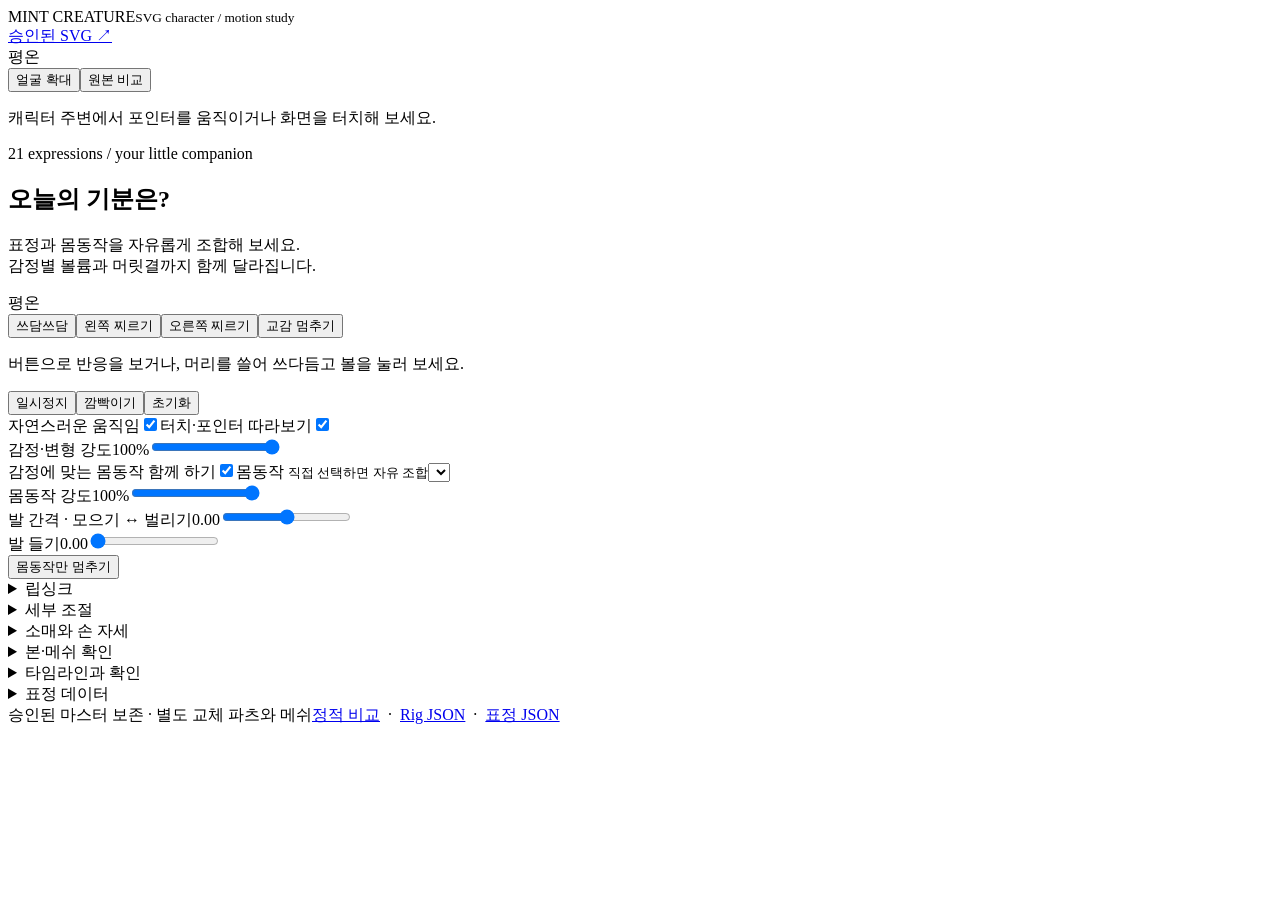
==== src/preview.template.html @ 2be886bd "Add files via upload" ====
<!doctype html>
<html lang="ko"><head><meta charset="utf-8"><meta name="viewport" content="width=device-width,initial-scale=1,viewport-fit=cover"><meta name="theme-color" content="#f5f6f1"><title>Mint · 표정과 움직임</title><style>__CSS__</style></head>
<body><header><div class="brand">MINT CREATURE<small>SVG character / motion study</small></div><a class="top-link" href="character.master.svg" download>승인된 SVG ↗</a></header>
<main class="workspace"><section class="stage-wrap" aria-label="캐릭터 미리보기"><div class="stage" id="stage"><div class="stage-top"><span class="live-dot"></span><span id="stage-state">평온</span></div><div class="character-host" id="character-host"></div><img class="master-compare" id="master-compare" src="character.master.svg" alt="승인된 원본 SVG 비교" hidden><div class="stage-actions"><button id="zoom-face" aria-pressed="false">얼굴 확대</button><button id="compare-neutral" aria-pressed="false">원본 비교</button></div></div><p class="stage-caption">캐릭터 주변에서 포인터를 움직이거나 화면을 터치해 보세요.</p></section>
<section class="controls"><div class="kicker">21 expressions / your little companion</div><h1>오늘의 기분은?</h1><p class="intro">표정과 몸동작을 자유롭게 조합해 보세요.<br>감정별 볼륨과 머릿결까지 함께 달라집니다.</p><div class="presets" id="presets" aria-label="표정 선택"></div><div class="transition-line"><span id="transition-label">평온</span><div class="progress-track"><div class="progress-bar" id="transition-progress"></div></div></div>
<section class="interaction-controls" aria-label="교감"><button id="pet">쓰담쓰담</button><button id="poke">왼쪽 찌르기</button><button id="poke-right">오른쪽 찌르기</button><button id="interaction-stop">교감 멈추기</button><p class="subtext">버튼으로 반응을 보거나, 머리를 쓸어 쓰다듬고 볼을 눌러 보세요.</p></section><div class="player"><button id="play-pause" aria-pressed="false">일시정지</button><button id="blink">깜빡이기</button><button id="reset">초기화</button></div>
<div class="options"><label class="toggle">자연스러운 움직임<input id="idle" type="checkbox" checked></label><label class="toggle">터치·포인터 따라보기<input id="tracking" type="checkbox" checked></label></div><p class="reduced-note" id="reduced-note" hidden>시스템의 ‘동작 줄이기’ 설정에 따라 자동 움직임을 줄였습니다.</p>
<div class="range-row"><label class="range-label" for="intensity">감정·변형 강도<output id="intensity-value">100%</output></label><input id="intensity" type="range" min="0" max="1" step=".01" value="1"></div>
<section class="body-controls" aria-label="독립 몸동작"><label class="toggle">감정에 맞는 몸동작 함께 하기<input id="link-motion" type="checkbox" checked></label><label for="body-action">몸동작 <small>직접 선택하면 자유 조합</small></label><select id="body-action"></select><div class="range-row"><label class="range-label" for="body-intensity">몸동작 강도<output id="body-intensity-value">100%</output></label><input id="body-intensity" type="range" min="0" max="1" step=".01" value="1"></div><div class="range-row"><label class="range-label" for="leg-stance">발 간격 · 모으기 ↔ 벌리기<output id="leg-stance-value">0.00</output></label><input id="leg-stance" type="range" min="-1" max="1" step=".01" value="0"></div><div class="range-row"><label class="range-label" for="leg-step">발 들기<output id="leg-step-value">0.00</output></label><input id="leg-step" type="range" min="0" max="5" step=".1" value="0"></div><button id="stop-action">몸동작만 멈추기</button></section>
<details id="lip-controls"><summary>립싱크</summary><p class="subtext">모든 감정에서 음량에 따라 입이 움직입니다. 파일과 마이크 소리는 기기 안에서 처리합니다.</p><div class="utility-row"><button id="lip-demo" aria-pressed="false">립싱크 데모</button><button id="lip-mic" aria-pressed="false">마이크</button><button id="lip-stop">립싱크 끄기</button></div><label class="lip-file" for="lip-file">오디오 파일 선택</label><input id="lip-file" type="file" accept="audio/*"><audio id="lip-audio" controls hidden></audio><label class="range-label" for="lip-gain">입 움직임 감도</label><input id="lip-gain" type="range" min=".5" max="8" step=".1" value="3"><meter id="lip-level" min="0" max="1" value="0" aria-label="발화 음량"></meter><p class="subtext" id="lip-status" role="status">립싱크 꺼짐</p></details><details><summary>세부 조절</summary><div class="range-row"><label class="range-label" for="duration">전환 시간<output id="duration-value">0.58초</output></label><input id="duration" type="range" min=".1" max="1.5" step=".01" value=".58"></div><div class="params" id="params"></div><div class="utility-row"><button id="clear-manual">표정 기본값으로</button></div></details>
<details id="part-controls"><summary>소매와 손 자세</summary><label class="toggle">큰 동작에 교체 파츠 사용<input id="parts-enabled" type="checkbox" checked></label><p class="subtext">자동은 몸동작에 맞춰 바뀝니다. 각 팔을 따로 고를 수도 있어요. 다리는 원래 신발 크기를 유지하며 디딤 자세가 달라집니다.</p><div id="part-selects"></div><a href="parts/limb-variants.svg" download>편집 가능한 파츠 SVG 저장</a></details><details id="rig-view"><summary>본·메쉬 확인</summary><label class="toggle">본 표시<input id="show-bones" type="checkbox"></label><label class="toggle">변형 메쉬 표시<input id="show-mesh" type="checkbox"></label><p class="subtext">분홍색은 본, 청록색은 실제 변형에 사용되는 삼각형 메쉬입니다. 동작과 강도를 바꾸며 연결부를 확인할 수 있습니다.</p><pre class="debug" id="mesh-status"></pre><button id="export-mesh">메쉬 데이터 저장</button></details>
<details id="timeline-details"><summary>타임라인과 확인</summary><div class="range-row"><label class="range-label" for="timeline">현재 시점<output id="timeline-value">0.00초</output></label><input id="timeline" type="range" min="0" max="12" step=".01" value="0"></div><p class="subtext">시점을 옮기면 일시정지하고 머리카락은 해당 자세에 안정시킵니다. 표정 버튼은 재생 중 언제든 바꿀 수 있습니다.</p><div class="utility-row"><button id="stress">빠른 전환 확인</button><button id="export-frame">현재 SVG 저장</button></div><pre class="debug" id="debug"></pre><a class="top-link" href="qa/QA_REPORT.md">동작 검증 보고서 ↗</a></details>
<details><summary>표정 데이터</summary><p class="subtext">조정 가능한 표정 프리셋을 JSON으로 저장하거나 불러옵니다.</p><div class="utility-row"><button id="export-presets">JSON 저장</button><button id="import-presets">JSON 불러오기</button></div><input type="file" id="preset-file" accept="application/json,.json" hidden><div class="error" id="message" role="status"></div></details>
</section></main><footer><span>승인된 마스터 보존 · 별도 교체 파츠와 메쉬</span><span><a href="static-preview.html">정적 비교</a> &nbsp;·&nbsp; <a href="rig.json">Rig JSON</a> &nbsp;·&nbsp; <a href="expressions.json">표정 JSON</a></span></footer>
<template id="character-template">__SVG__</template><script type="application/json" id="rig-data">__RIG__</script><script type="application/json" id="expression-data">__EXPRESSIONS__</script><script>__MESH__</script><template id="variant-template">__VARIANT_SVG__</template><script type="application/json" id="variant-data">__VARIANT_DATA__</script><script>__VARIANTS__</script><script>__EMOTION_EFFECTS__</script><script>__INTERACTIONS__</script><script>__RUNTIME__</script><script>__LIPSYNC__</script><script>__APP__</script></body></html>
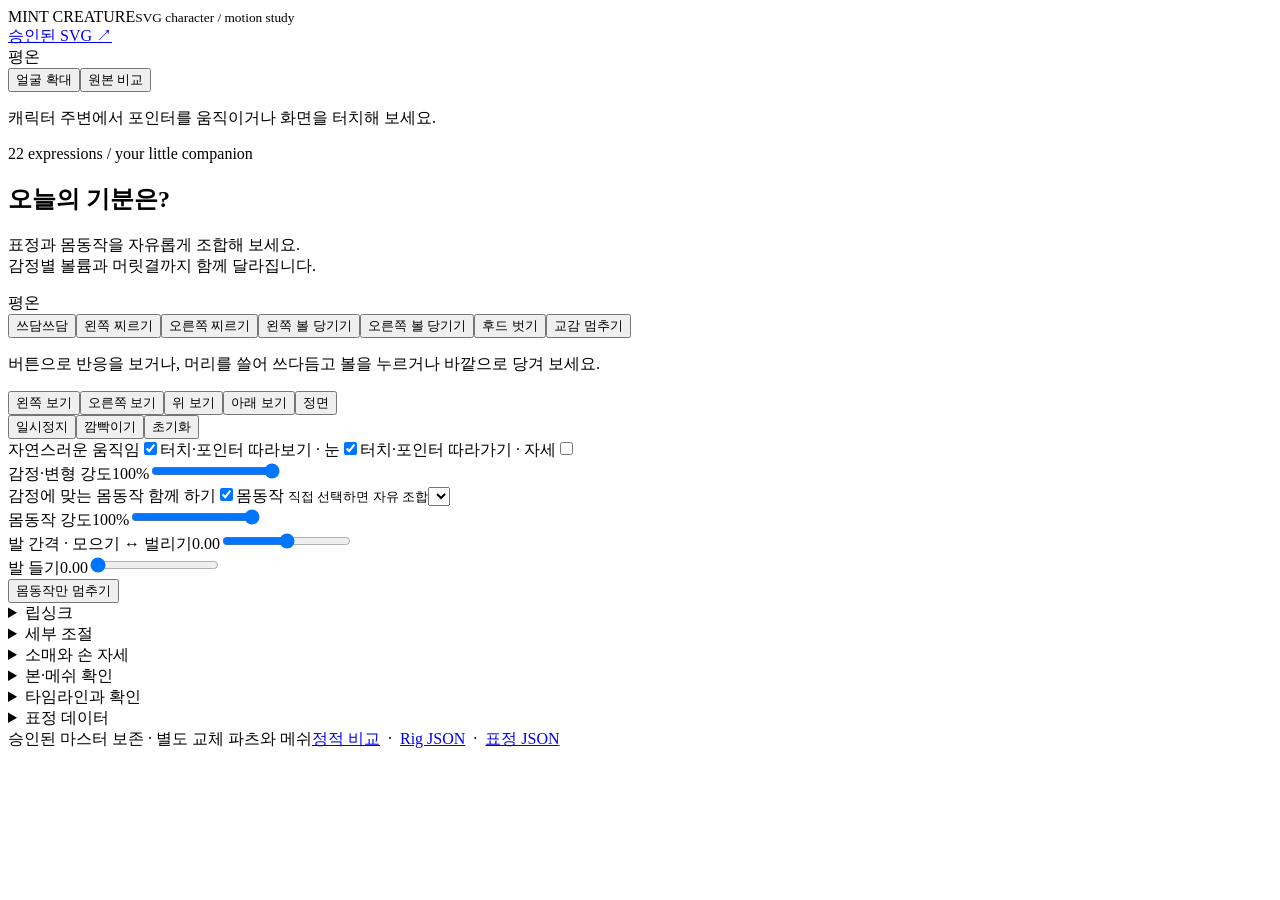
==== commit b845a75a: "Add files via upload" ====
--- a/src/preview.template.html
+++ b/src/preview.template.html
@@ -2,9 +2,9 @@
 <html lang="ko"><head><meta charset="utf-8"><meta name="viewport" content="width=device-width,initial-scale=1,viewport-fit=cover"><meta name="theme-color" content="#f5f6f1"><title>Mint · 표정과 움직임</title><style>__CSS__</style></head>
 <body><header><div class="brand">MINT CREATURE<small>SVG character / motion study</small></div><a class="top-link" href="character.master.svg" download>승인된 SVG ↗</a></header>
 <main class="workspace"><section class="stage-wrap" aria-label="캐릭터 미리보기"><div class="stage" id="stage"><div class="stage-top"><span class="live-dot"></span><span id="stage-state">평온</span></div><div class="character-host" id="character-host"></div><img class="master-compare" id="master-compare" src="character.master.svg" alt="승인된 원본 SVG 비교" hidden><div class="stage-actions"><button id="zoom-face" aria-pressed="false">얼굴 확대</button><button id="compare-neutral" aria-pressed="false">원본 비교</button></div></div><p class="stage-caption">캐릭터 주변에서 포인터를 움직이거나 화면을 터치해 보세요.</p></section>
-<section class="controls"><div class="kicker">21 expressions / your little companion</div><h1>오늘의 기분은?</h1><p class="intro">표정과 몸동작을 자유롭게 조합해 보세요.<br>감정별 볼륨과 머릿결까지 함께 달라집니다.</p><div class="presets" id="presets" aria-label="표정 선택"></div><div class="transition-line"><span id="transition-label">평온</span><div class="progress-track"><div class="progress-bar" id="transition-progress"></div></div></div>
-<section class="interaction-controls" aria-label="교감"><button id="pet">쓰담쓰담</button><button id="poke">왼쪽 찌르기</button><button id="poke-right">오른쪽 찌르기</button><button id="interaction-stop">교감 멈추기</button><p class="subtext">버튼으로 반응을 보거나, 머리를 쓸어 쓰다듬고 볼을 눌러 보세요.</p></section><div class="player"><button id="play-pause" aria-pressed="false">일시정지</button><button id="blink">깜빡이기</button><button id="reset">초기화</button></div>
-<div class="options"><label class="toggle">자연스러운 움직임<input id="idle" type="checkbox" checked></label><label class="toggle">터치·포인터 따라보기<input id="tracking" type="checkbox" checked></label></div><p class="reduced-note" id="reduced-note" hidden>시스템의 ‘동작 줄이기’ 설정에 따라 자동 움직임을 줄였습니다.</p>
+<section class="controls"><div class="kicker">22 expressions / your little companion</div><h1>오늘의 기분은?</h1><p class="intro">표정과 몸동작을 자유롭게 조합해 보세요.<br>감정별 볼륨과 머릿결까지 함께 달라집니다.</p><div class="presets" id="presets" aria-label="표정 선택"></div><div class="transition-line"><span id="transition-label">평온</span><div class="progress-track"><div class="progress-bar" id="transition-progress"></div></div></div>
+<section class="interaction-controls" aria-label="교감"><button id="pet">쓰담쓰담</button><button id="poke">왼쪽 찌르기</button><button id="poke-right">오른쪽 찌르기</button><button id="pull-left">왼쪽 볼 당기기</button><button id="pull-right">오른쪽 볼 당기기</button><button id="hood-off">후드 벗기</button><button id="interaction-stop">교감 멈추기</button><p class="subtext">버튼으로 반응을 보거나, 머리를 쓸어 쓰다듬고 볼을 누르거나 바깥으로 당겨 보세요.</p></section><div class="utility-row" aria-label="고개 방향"><button data-look="-1,0">왼쪽 보기</button><button data-look="1,0">오른쪽 보기</button><button data-look="0,-1">위 보기</button><button data-look="0,1">아래 보기</button><button data-look="0,0">정면</button></div><div class="player"><button id="play-pause" aria-pressed="false">일시정지</button><button id="blink">깜빡이기</button><button id="reset">초기화</button></div>
+<div class="options"><label class="toggle">자연스러운 움직임<input id="idle" type="checkbox" checked></label><label class="toggle">터치·포인터 따라보기 · 눈<input id="tracking" type="checkbox" checked></label><label class="toggle">터치·포인터 따라가기 · 자세<input id="pose-tracking" type="checkbox"></label></div><p class="reduced-note" id="reduced-note" hidden>시스템의 ‘동작 줄이기’ 설정에 따라 자동 움직임을 줄였습니다.</p>
 <div class="range-row"><label class="range-label" for="intensity">감정·변형 강도<output id="intensity-value">100%</output></label><input id="intensity" type="range" min="0" max="1" step=".01" value="1"></div>
 <section class="body-controls" aria-label="독립 몸동작"><label class="toggle">감정에 맞는 몸동작 함께 하기<input id="link-motion" type="checkbox" checked></label><label for="body-action">몸동작 <small>직접 선택하면 자유 조합</small></label><select id="body-action"></select><div class="range-row"><label class="range-label" for="body-intensity">몸동작 강도<output id="body-intensity-value">100%</output></label><input id="body-intensity" type="range" min="0" max="1" step=".01" value="1"></div><div class="range-row"><label class="range-label" for="leg-stance">발 간격 · 모으기 ↔ 벌리기<output id="leg-stance-value">0.00</output></label><input id="leg-stance" type="range" min="-1" max="1" step=".01" value="0"></div><div class="range-row"><label class="range-label" for="leg-step">발 들기<output id="leg-step-value">0.00</output></label><input id="leg-step" type="range" min="0" max="5" step=".1" value="0"></div><button id="stop-action">몸동작만 멈추기</button></section>
 <details id="lip-controls"><summary>립싱크</summary><p class="subtext">모든 감정에서 음량에 따라 입이 움직입니다. 파일과 마이크 소리는 기기 안에서 처리합니다.</p><div class="utility-row"><button id="lip-demo" aria-pressed="false">립싱크 데모</button><button id="lip-mic" aria-pressed="false">마이크</button><button id="lip-stop">립싱크 끄기</button></div><label class="lip-file" for="lip-file">오디오 파일 선택</label><input id="lip-file" type="file" accept="audio/*"><audio id="lip-audio" controls hidden></audio><label class="range-label" for="lip-gain">입 움직임 감도</label><input id="lip-gain" type="range" min=".5" max="8" step=".1" value="3"><meter id="lip-level" min="0" max="1" value="0" aria-label="발화 음량"></meter><p class="subtext" id="lip-status" role="status">립싱크 꺼짐</p></details><details><summary>세부 조절</summary><div class="range-row"><label class="range-label" for="duration">전환 시간<output id="duration-value">0.58초</output></label><input id="duration" type="range" min=".1" max="1.5" step=".01" value=".58"></div><div class="params" id="params"></div><div class="utility-row"><button id="clear-manual">표정 기본값으로</button></div></details>
@@ -12,4 +12,4 @@
 <details id="timeline-details"><summary>타임라인과 확인</summary><div class="range-row"><label class="range-label" for="timeline">현재 시점<output id="timeline-value">0.00초</output></label><input id="timeline" type="range" min="0" max="12" step=".01" value="0"></div><p class="subtext">시점을 옮기면 일시정지하고 머리카락은 해당 자세에 안정시킵니다. 표정 버튼은 재생 중 언제든 바꿀 수 있습니다.</p><div class="utility-row"><button id="stress">빠른 전환 확인</button><button id="export-frame">현재 SVG 저장</button></div><pre class="debug" id="debug"></pre><a class="top-link" href="qa/QA_REPORT.md">동작 검증 보고서 ↗</a></details>
 <details><summary>표정 데이터</summary><p class="subtext">조정 가능한 표정 프리셋을 JSON으로 저장하거나 불러옵니다.</p><div class="utility-row"><button id="export-presets">JSON 저장</button><button id="import-presets">JSON 불러오기</button></div><input type="file" id="preset-file" accept="application/json,.json" hidden><div class="error" id="message" role="status"></div></details>
 </section></main><footer><span>승인된 마스터 보존 · 별도 교체 파츠와 메쉬</span><span><a href="static-preview.html">정적 비교</a> &nbsp;·&nbsp; <a href="rig.json">Rig JSON</a> &nbsp;·&nbsp; <a href="expressions.json">표정 JSON</a></span></footer>
-<template id="character-template">__SVG__</template><script type="application/json" id="rig-data">__RIG__</script><script type="application/json" id="expression-data">__EXPRESSIONS__</script><script>__MESH__</script><template id="variant-template">__VARIANT_SVG__</template><script type="application/json" id="variant-data">__VARIANT_DATA__</script><script>__VARIANTS__</script><script>__EMOTION_EFFECTS__</script><script>__INTERACTIONS__</script><script>__RUNTIME__</script><script>__LIPSYNC__</script><script>__APP__</script></body></html>
+<template id="character-template">__SVG__</template><script type="application/json" id="rig-data">__RIG__</script><script type="application/json" id="expression-data">__EXPRESSIONS__</script><script>__MESH__</script><template id="variant-template">__VARIANT_SVG__</template><script type="application/json" id="variant-data">__VARIANT_DATA__</script><script>__VARIANTS__</script><script>__EMOTION_EFFECTS__</script><script>__INTERACTIONS__</script><script>__PERFORMANCE__</script><script>__RUNTIME__</script><script>__LIPSYNC__</script><script>__APP__</script></body></html>
